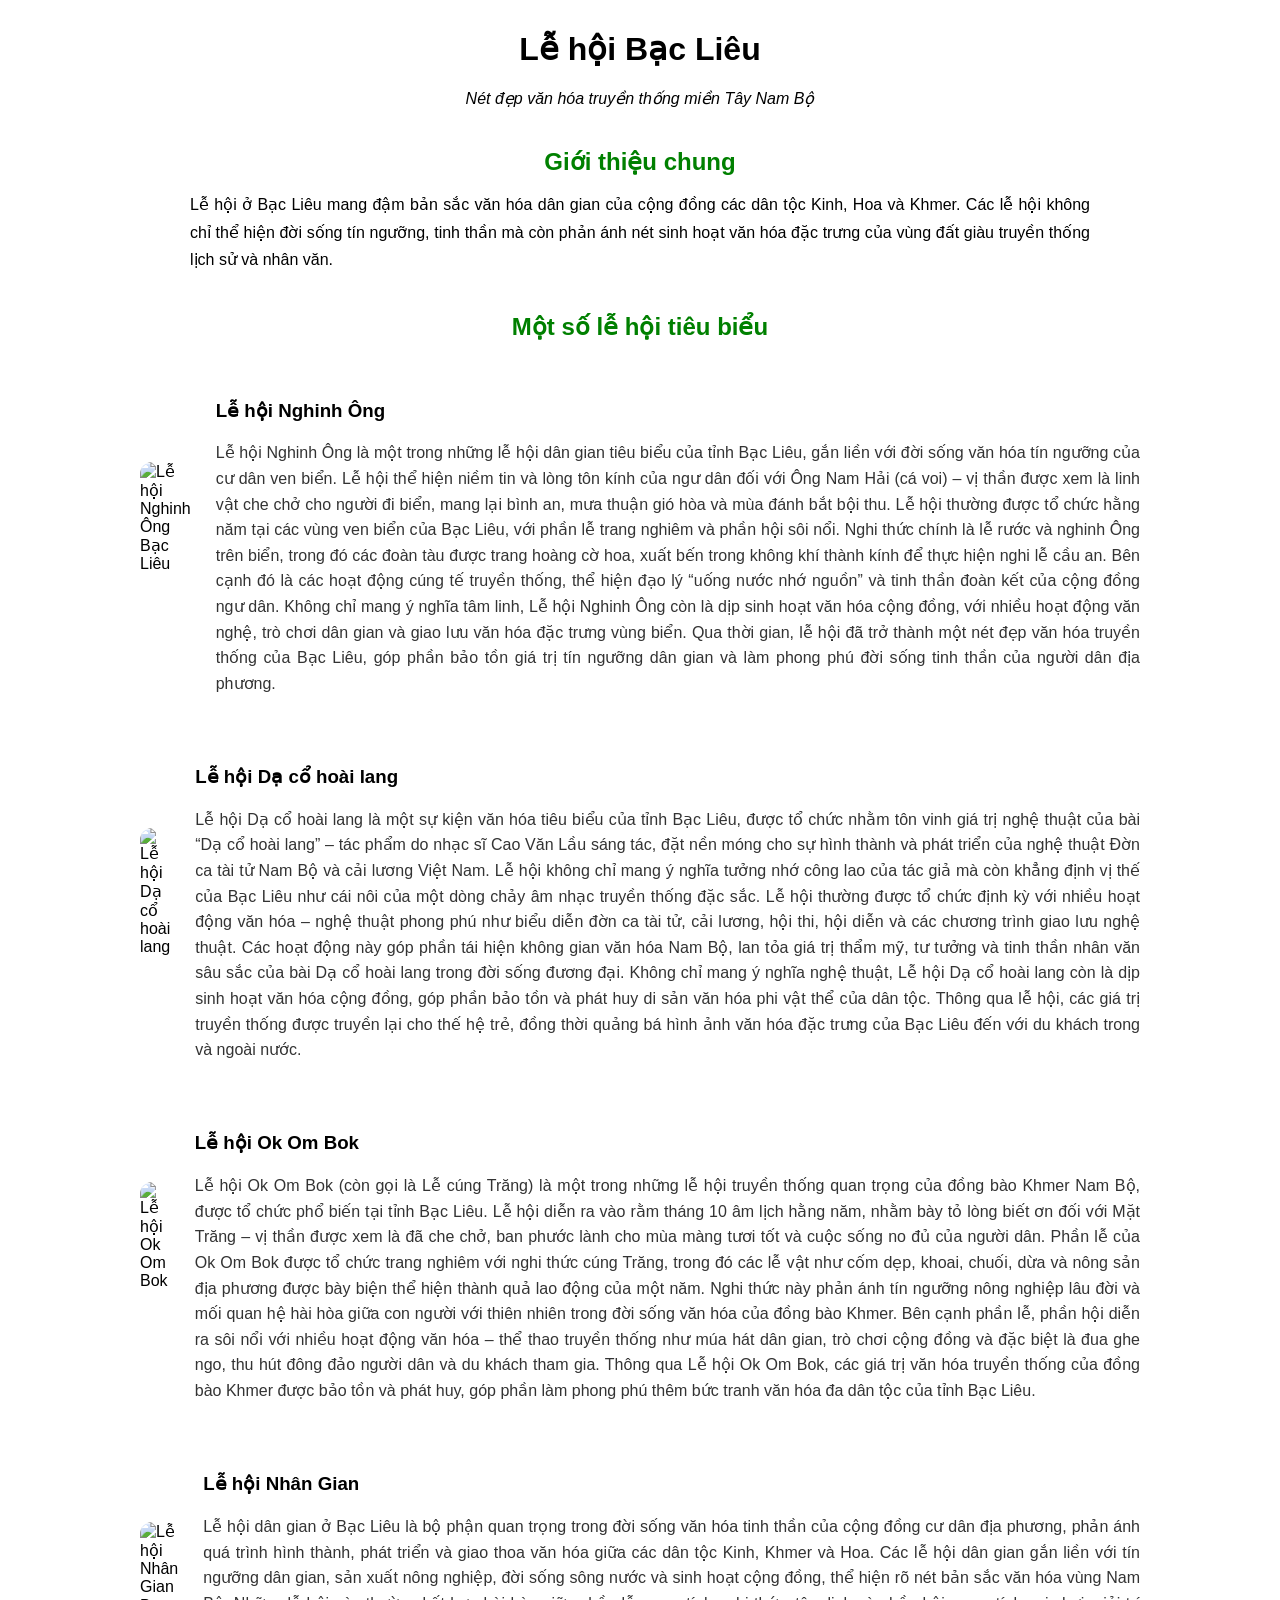
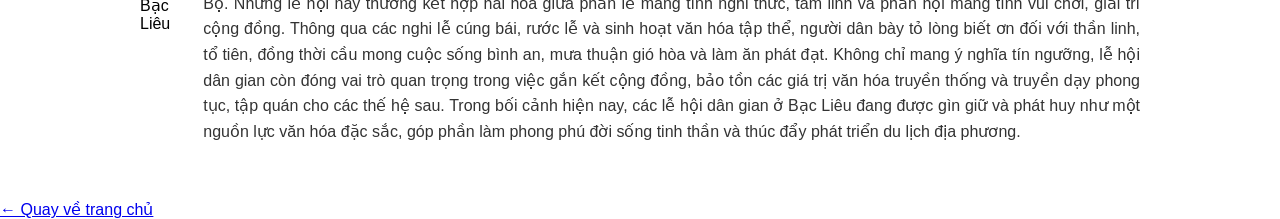
==== lehoi.html @ 0f82bb9c "Add files via upload" ====
<!DOCTYPE html>
<html lang="vi">
<head>
  <meta charset="UTF-8">
  <title>Lễ hội Bạc Liêu</title>
  <link rel="stylesheet" href="styles.css">
</head>
<body>

<!-- TIÊU ĐỀ TRANG -->
<h1 class="page-title">Lễ hội Bạc Liêu</h1>
<p class="page-slogan">Nét đẹp văn hóa truyền thống miền Tây Nam Bộ</p>

<!-- GIỚI THIỆU CHUNG -->
<h2 class="section-title">Giới thiệu chung</h2>
<p class="intro-text">
  Lễ hội ở Bạc Liêu mang đậm bản sắc văn hóa dân gian của cộng đồng các dân tộc
  Kinh, Hoa và Khmer. Các lễ hội không chỉ thể hiện đời sống tín ngưỡng,
  tinh thần mà còn phản ánh nét sinh hoạt văn hóa đặc trưng của vùng đất
  giàu truyền thống lịch sử và nhân văn.
</p>

<!-- LỄ HỘI TIÊU BIỂU -->
<h2 class="section-title">Một số lễ hội tiêu biểu</h2>

<section class="food-list">

  <div class="food-item">
    <img src="img/lehoinghinhong.jpg" alt="Lễ hội Nghinh Ông Bạc Liêu">
    <div class="food-text">
      <h3>Lễ hội Nghinh Ông</h3>
      <p>
        Lễ hội Nghinh Ông là một trong những lễ hội dân gian tiêu biểu của tỉnh Bạc Liêu, gắn liền với đời sống văn hóa tín ngưỡng của cư dân ven biển. Lễ hội thể hiện niềm tin và lòng tôn kính của ngư dân đối với Ông Nam Hải (cá voi) – vị thần được xem là linh vật che chở cho người đi biển, mang lại bình an, mưa thuận gió hòa và mùa đánh bắt bội thu.

Lễ hội thường được tổ chức hằng năm tại các vùng ven biển của Bạc Liêu, với phần lễ trang nghiêm và phần hội sôi nổi. Nghi thức chính là lễ rước và nghinh Ông trên biển, trong đó các đoàn tàu được trang hoàng cờ hoa, xuất bến trong không khí thành kính để thực hiện nghi lễ cầu an. Bên cạnh đó là các hoạt động cúng tế truyền thống, thể hiện đạo lý “uống nước nhớ nguồn” và tinh thần đoàn kết của cộng đồng ngư dân.

Không chỉ mang ý nghĩa tâm linh, Lễ hội Nghinh Ông còn là dịp sinh hoạt văn hóa cộng đồng, với nhiều hoạt động văn nghệ, trò chơi dân gian và giao lưu văn hóa đặc trưng vùng biển. Qua thời gian, lễ hội đã trở thành một nét đẹp văn hóa truyền thống của Bạc Liêu, góp phần bảo tồn giá trị tín ngưỡng dân gian và làm phong phú đời sống tinh thần của người dân địa phương.    </div>
  </div>

  <div class="food-item">
    <img src="img/lehoidacohoailang.jpg" alt="Lễ hội Dạ cổ hoài lang">
    <div class="food-text">
      <h3>Lễ hội Dạ cổ hoài lang</h3>
      <p>
        Lễ hội Dạ cổ hoài lang là một sự kiện văn hóa tiêu biểu của tỉnh Bạc Liêu, được tổ chức nhằm tôn vinh giá trị nghệ thuật của bài “Dạ cổ hoài lang” – tác phẩm do nhạc sĩ Cao Văn Lầu sáng tác, đặt nền móng cho sự hình thành và phát triển của nghệ thuật Đờn ca tài tử Nam Bộ và cải lương Việt Nam. Lễ hội không chỉ mang ý nghĩa tưởng nhớ công lao của tác giả mà còn khẳng định vị thế của Bạc Liêu như cái nôi của một dòng chảy âm nhạc truyền thống đặc sắc.

Lễ hội thường được tổ chức định kỳ với nhiều hoạt động văn hóa – nghệ thuật phong phú như biểu diễn đờn ca tài tử, cải lương, hội thi, hội diễn và các chương trình giao lưu nghệ thuật. Các hoạt động này góp phần tái hiện không gian văn hóa Nam Bộ, lan tỏa giá trị thẩm mỹ, tư tưởng và tinh thần nhân văn sâu sắc của bài Dạ cổ hoài lang trong đời sống đương đại.

Không chỉ mang ý nghĩa nghệ thuật, Lễ hội Dạ cổ hoài lang còn là dịp sinh hoạt văn hóa cộng đồng, góp phần bảo tồn và phát huy di sản văn hóa phi vật thể của dân tộc. Thông qua lễ hội, các giá trị truyền thống được truyền lại cho thế hệ trẻ, đồng thời quảng bá hình ảnh văn hóa đặc trưng của Bạc Liêu đến với du khách trong và ngoài nước.      </p>
    </div>
  </div>

  <div class="food-item">
    <img src="img/okombok.jpg" alt="Lễ hội Ok Om Bok">
    <div class="food-text">
      <h3>Lễ hội Ok Om Bok</h3>
      <p>
Lễ hội Ok Om Bok (còn gọi là Lễ cúng Trăng) là một trong những lễ hội truyền thống quan trọng của đồng bào Khmer Nam Bộ, được tổ chức phổ biến tại tỉnh Bạc Liêu. Lễ hội diễn ra vào rằm tháng 10 âm lịch hằng năm, nhằm bày tỏ lòng biết ơn đối với Mặt Trăng – vị thần được xem là đã che chở, ban phước lành cho mùa màng tươi tốt và cuộc sống no đủ của người dân.

Phần lễ của Ok Om Bok được tổ chức trang nghiêm với nghi thức cúng Trăng, trong đó các lễ vật như cốm dẹp, khoai, chuối, dừa và nông sản địa phương được bày biện thể hiện thành quả lao động của một năm. Nghi thức này phản ánh tín ngưỡng nông nghiệp lâu đời và mối quan hệ hài hòa giữa con người với thiên nhiên trong đời sống văn hóa của đồng bào Khmer.

Bên cạnh phần lễ, phần hội diễn ra sôi nổi với nhiều hoạt động văn hóa – thể thao truyền thống như múa hát dân gian, trò chơi cộng đồng và đặc biệt là đua ghe ngo, thu hút đông đảo người dân và du khách tham gia. Thông qua Lễ hội Ok Om Bok, các giá trị văn hóa truyền thống của đồng bào Khmer được bảo tồn và phát huy, góp phần làm phong phú thêm bức tranh văn hóa đa dân tộc của tỉnh Bạc Liêu.
      </p>
    </div>
  </div>

  <div class="food-item">
    <img src="img/lehoinhangian.jpg" alt="Lễ hội Nhân Gian Bạc Liêu">
    <div class="food-text">
      <h3>Lễ hội Nhân Gian</h3>
      <p>
      Lễ hội dân gian ở Bạc Liêu là bộ phận quan trọng trong đời sống văn hóa tinh thần của cộng đồng cư dân địa phương, phản ánh quá trình hình thành, phát triển và giao thoa văn hóa giữa các dân tộc Kinh, Khmer và Hoa. Các lễ hội dân gian gắn liền với tín ngưỡng dân gian, sản xuất nông nghiệp, đời sống sông nước và sinh hoạt cộng đồng, thể hiện rõ nét bản sắc văn hóa vùng Nam Bộ.

Những lễ hội này thường kết hợp hài hòa giữa phần lễ mang tính nghi thức, tâm linh và phần hội mang tính vui chơi, giải trí cộng đồng. Thông qua các nghi lễ cúng bái, rước lễ và sinh hoạt văn hóa tập thể, người dân bày tỏ lòng biết ơn đối với thần linh, tổ tiên, đồng thời cầu mong cuộc sống bình an, mưa thuận gió hòa và làm ăn phát đạt.

Không chỉ mang ý nghĩa tín ngưỡng, lễ hội dân gian còn đóng vai trò quan trọng trong việc gắn kết cộng đồng, bảo tồn các giá trị văn hóa truyền thống và truyền dạy phong tục, tập quán cho các thế hệ sau. Trong bối cảnh hiện nay, các lễ hội dân gian ở Bạc Liêu đang được gìn giữ và phát huy như một nguồn lực văn hóa đặc sắc, góp phần làm phong phú đời sống tinh thần và thúc đẩy phát triển du lịch địa phương.
      </p>
    </div>
  </div>

</section>
<a href="index.html" class="btn">← Quay về trang chủ</a>
</body>
</html>
---- styles.css ----
/* RESET – CỰC QUAN TRỌNG */
body {
  margin: 0;
  padding: 0;
  font-family: Arial, sans-serif;
}

/* BANNER */
.banner {
  background: url("img/1gocbaclieu.jpg") center/cover no-repeat;
  height: 80vh;        /* giống mẫu: rất cao */
  width: 100%;
  position: relative;
}

/* CHỮ TRÊN BANNER */
.banner-text {
  position: absolute;
  top: 50%;
  left: 50%;
  transform: translate(-50%, -50%);
  text-align: center;
  color: black;
}

.banner-text h1 {
  font-size: 50px;
  font-weight: bold;
  color: black;

  /* XÓA NỀN + VIỀN */
  background: none;
  padding: 0;
  border-radius: 0;
}

.banner-text p {
  margin-top: 10px;
  font-size: 20px;
  color: black;

  background: none;
  padding: 0;
}


/* SLOGAN */
.slogan {
  background: #d9d9d9;
  padding: 40px 0;
}

.slogan .row {
  display: flex;
  justify-content: space-between;
  max-width: 1100px;
  margin: auto;
}

.slogan .block_3 {
  width: 30%;
  text-align: center;
}


/* ===== CONTENT ===== */
.content {
  padding: 40px;
}

.section {
  margin-bottom: 60px;
}

.section h2 {
  text-align: center;
  margin-bottom: 30px;
  color: #2E86AB;
}

/* GIỚI THIỆU */
.about {
  display: flex;
  flex-direction: column;   /* xếp dọc */
  align-items: center;      /* căn giữa */
  text-align: center;
}
.about img {
  max-width: 45%;
  border-radius: 10px;
}

/* NỀN SÁNG */
.bg-light {
  background-color: #f5f9fc;
  padding: 40px 20px;
  border-radius: 12px;
}

/* IMAGE BOX */
.image-box {
  max-width: 800px;
  margin: 30px auto;
  text-align: center;
}

.image-box img {
  width: 100%;
  border-radius: 12px;
  margin-bottom: 12px;
}

.image-box h3 {
  color: #4CAF50;
}

/* GALLERY */
.gallery {
  display: flex;
  justify-content: center;
  gap: 30px;
  flex-wrap: wrap;
}

.gallery figure {
  width: 800px;          /* tăng kích thước */
  text-align: center;
}

.gallery img {
  width: 100%;
  border-radius: 16px;
  box-shadow: 0 8px 20px rgba(0,0,0,0.15);
}

.gallery figcaption {
  margin-top: 12px;
  font-size: 18px;
  font-weight: 600;
}

.image-grid {
  display: grid;
  grid-template-columns: repeat(2, 1fr);
  gap: 20px;
  max-width: 900px;
  margin: 0 auto;
}

.image-grid img {
  width: 100%;
  height: 260px;
  object-fit: cover;
  border-radius: 16px;
}

.food-section {
  max-width: 1100px;
  margin: 60px auto;
  text-align: center;
}

.food-section img {
  width: 100%;
  max-width: 1000px;
  height: auto;
  border-radius: 16px;
  display: block;
  margin: 0 auto 25px;
}

.food-section h1 {
  font-size: 38px; /* to hơn bình thường */
  margin-bottom: 8px;
}

.food-section .subtitle {
  font-size: 18px;
  color: #555;
  font-style: italic;
}

.food-list {
  max-width: 1000px;
  margin: 40px auto;
}

.food-item {
  display: flex;
  gap: 25px;
  margin-bottom: 35px;
  align-items: center;
}

.food-item img {
  width: 260px;
  height: 170px;
  object-fit: cover;
  border-radius: 12px;
}

.food-text h2 {
  color: #2E86AB;
  margin-bottom: 8px;
}

.food-text p {
  line-height: 1.6;
  text-align: justify;
  color: #333;
}

.page-title {
  text-align: center;
  font-size: 32px;
  margin-top: 30px;
}

.page-slogan {
  text-align: center;
  font-style: italic;
  margin-bottom: 30px;
}

.section-title {
  text-align: center;
  color: green;
  margin: 40px 0 15px;
}

.intro-text {
  max-width: 900px;
  margin: auto;
  line-height: 1.7;
  text-align: justify;
}

.ending {
  max-width: 1000px;
  margin: 60px auto;
  padding: 0 20px;
  text-align: center;
}

.ending h2 {
  color: #1e88e5;
  font-size: 28px;
  margin-bottom: 20px;
}

.ending p {
  font-size: 16px;
  line-height: 1.7;
  margin-bottom: 12px;
}

.footer {
  background-color: #f5f5f5;
  text-align: center;
  padding: 20px 10px;
  font-size: 14px;
  color: #555;
}

.student-info {
  background-color: #e0e0e0; /* xám nhẹ */
  padding: 20px 10px;
  text-align: center;
  font-size: 14px;
  color: #333;
}

.student-info p {
  margin: 0;
  line-height: 1.6;
}

.student-info strong {
  color: #000;
}
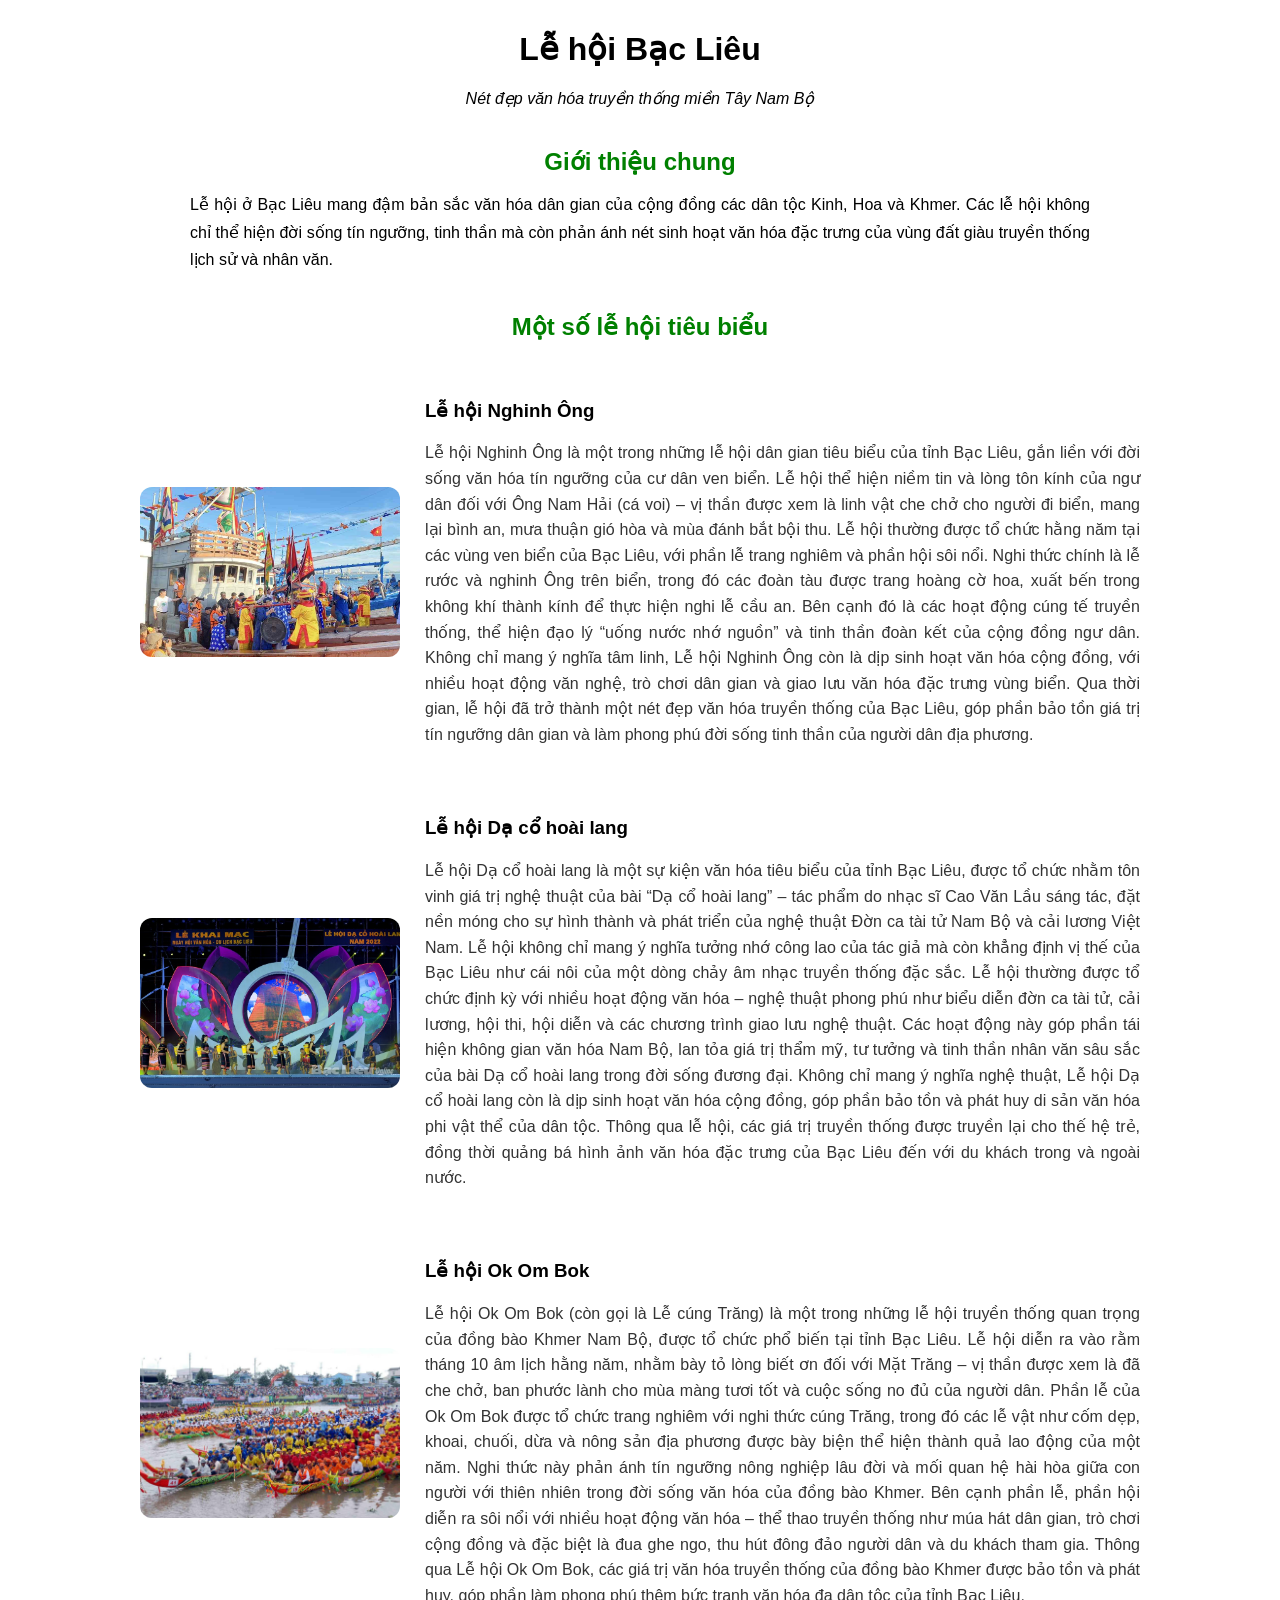
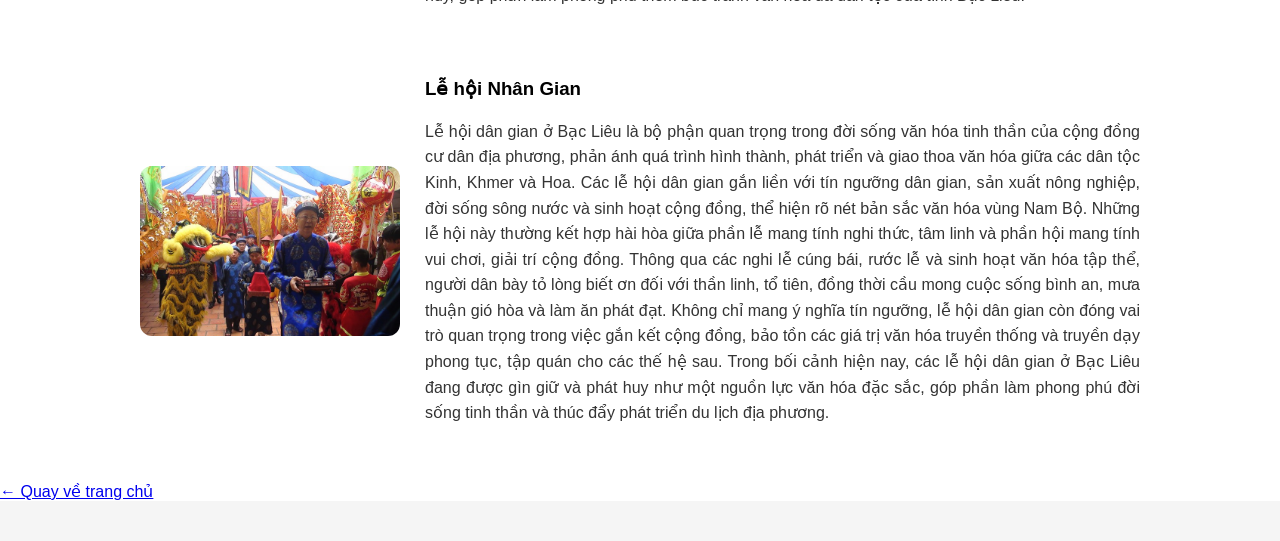
==== commit 83122892: "Add files via upload" ====
--- a/lehoi.html
+++ b/lehoi.html
@@ -81,4 +81,5 @@
 </section>
 <a href="index.html" class="btn">← Quay về trang chủ</a>
 </body>
+<footer class="footer">
 </html>
--- a/styles.css
+++ b/styles.css
@@ -278,4 +278,24 @@
 
 .student-info strong {
   color: #000;
+}
+
+h2:hover {
+  color: red;          /* đổi màu chữ */
+  font-size: 28px;     /* chữ to hơn */
+  font-weight: bold;  /* đậm */
+}
+
+a:hover {
+  color: green;
+  text-decoration: underline;
+}
+
+.food-text h2:hover {
+  color: #ff6600;
+  transform: scale(1.05); /* phóng to nhẹ */
+}
+
+.food-text h2 {
+  transition: 0.3s;
 }
